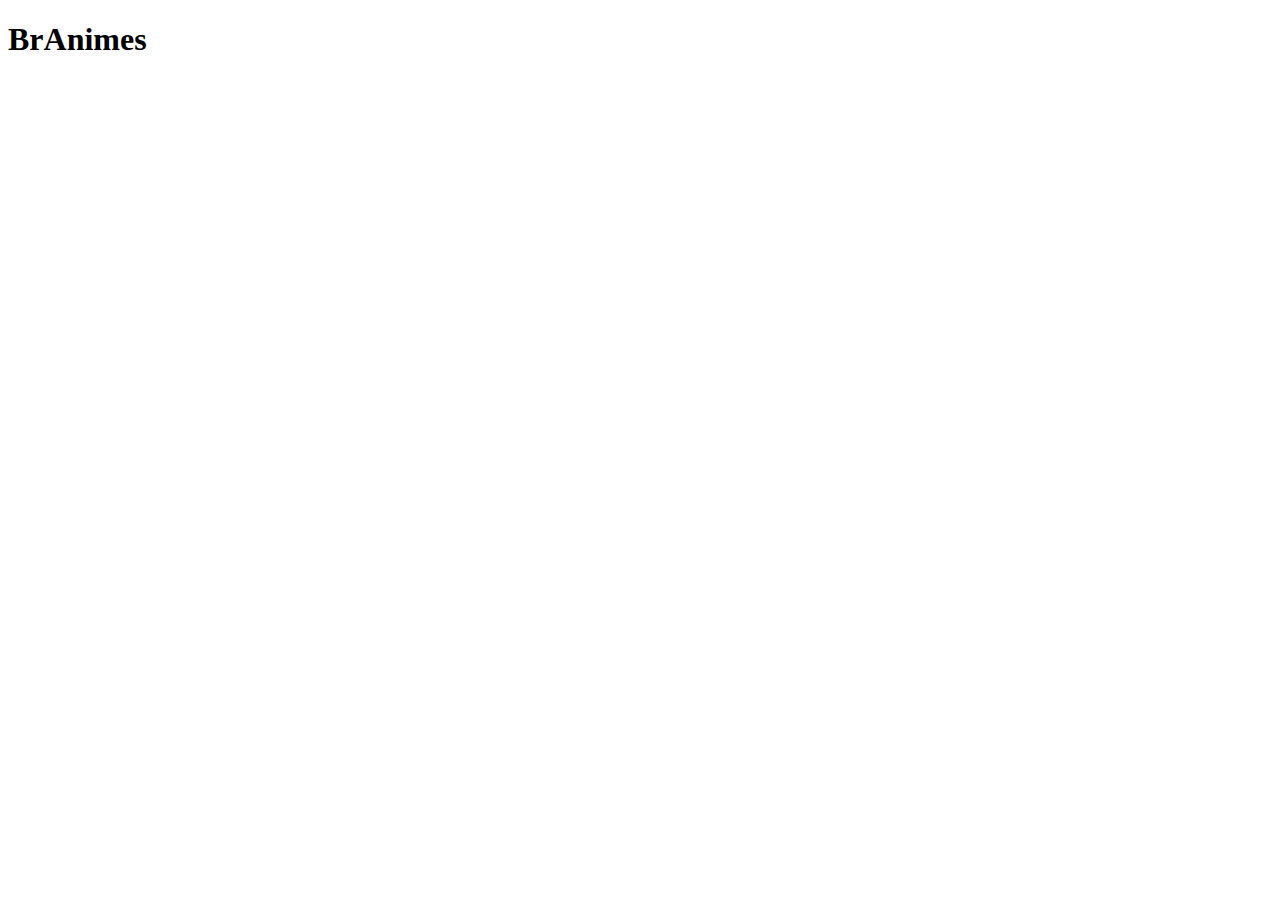
==== index.html @ b1eb2b4c "Atualizei a home" ====
<!DOCTYPE html>
<html>
<head>
    <meta charset="UTF-8">
    <meta name="viewport" content="width=device-width, initial-scale=1.0">
    <title>Document</title>
</head>
<body>
    <h1>BrAnimes</h1>
</body>
</html>
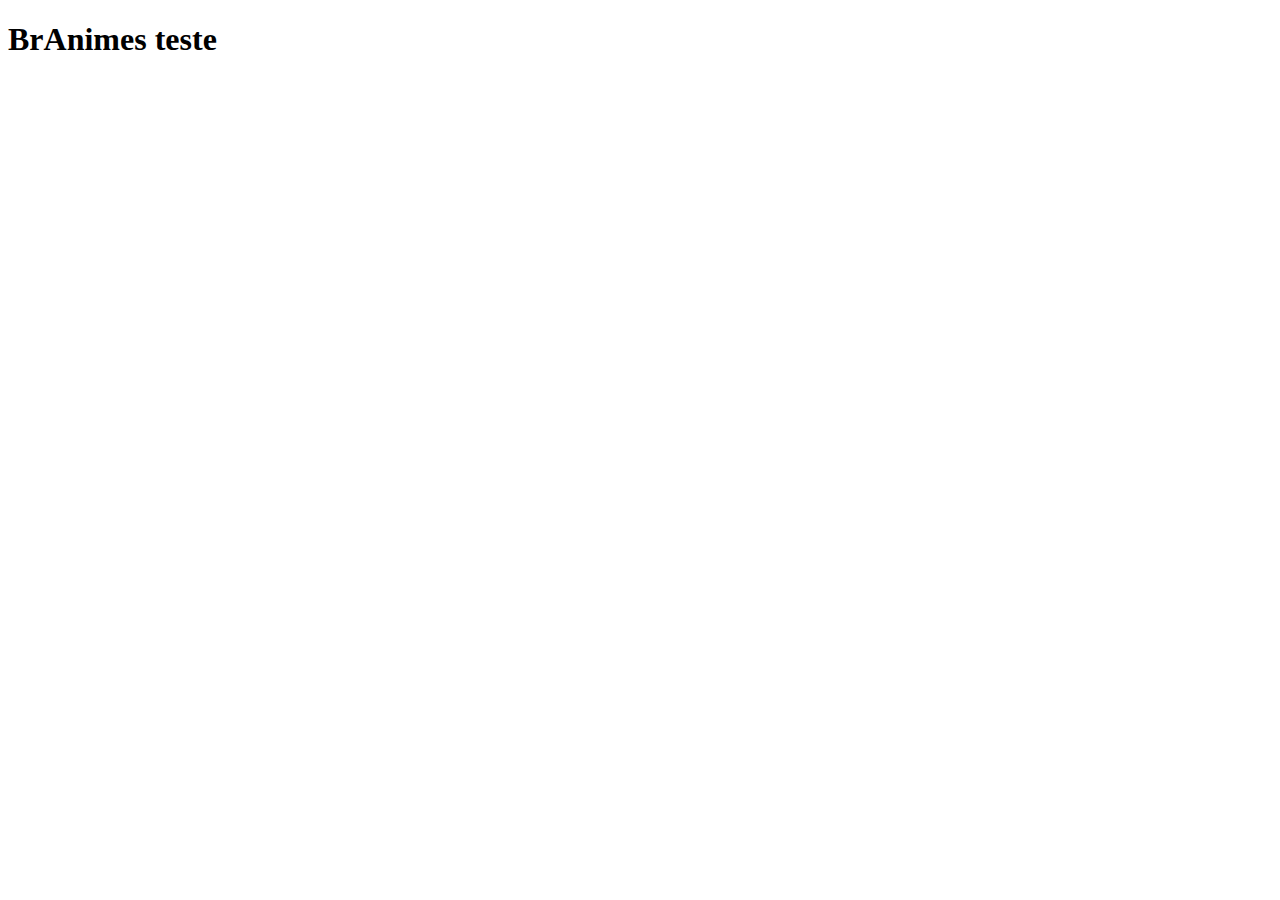
==== commit 2e53286c: "atualizei" ====
--- a/index.html
+++ b/index.html
@@ -6,6 +6,6 @@
     <title>Document</title>
 </head>
 <body>
-    <h1>BrAnimes</h1>
+    <h1>BrAnimes teste</h1>
 </body>
 </html>
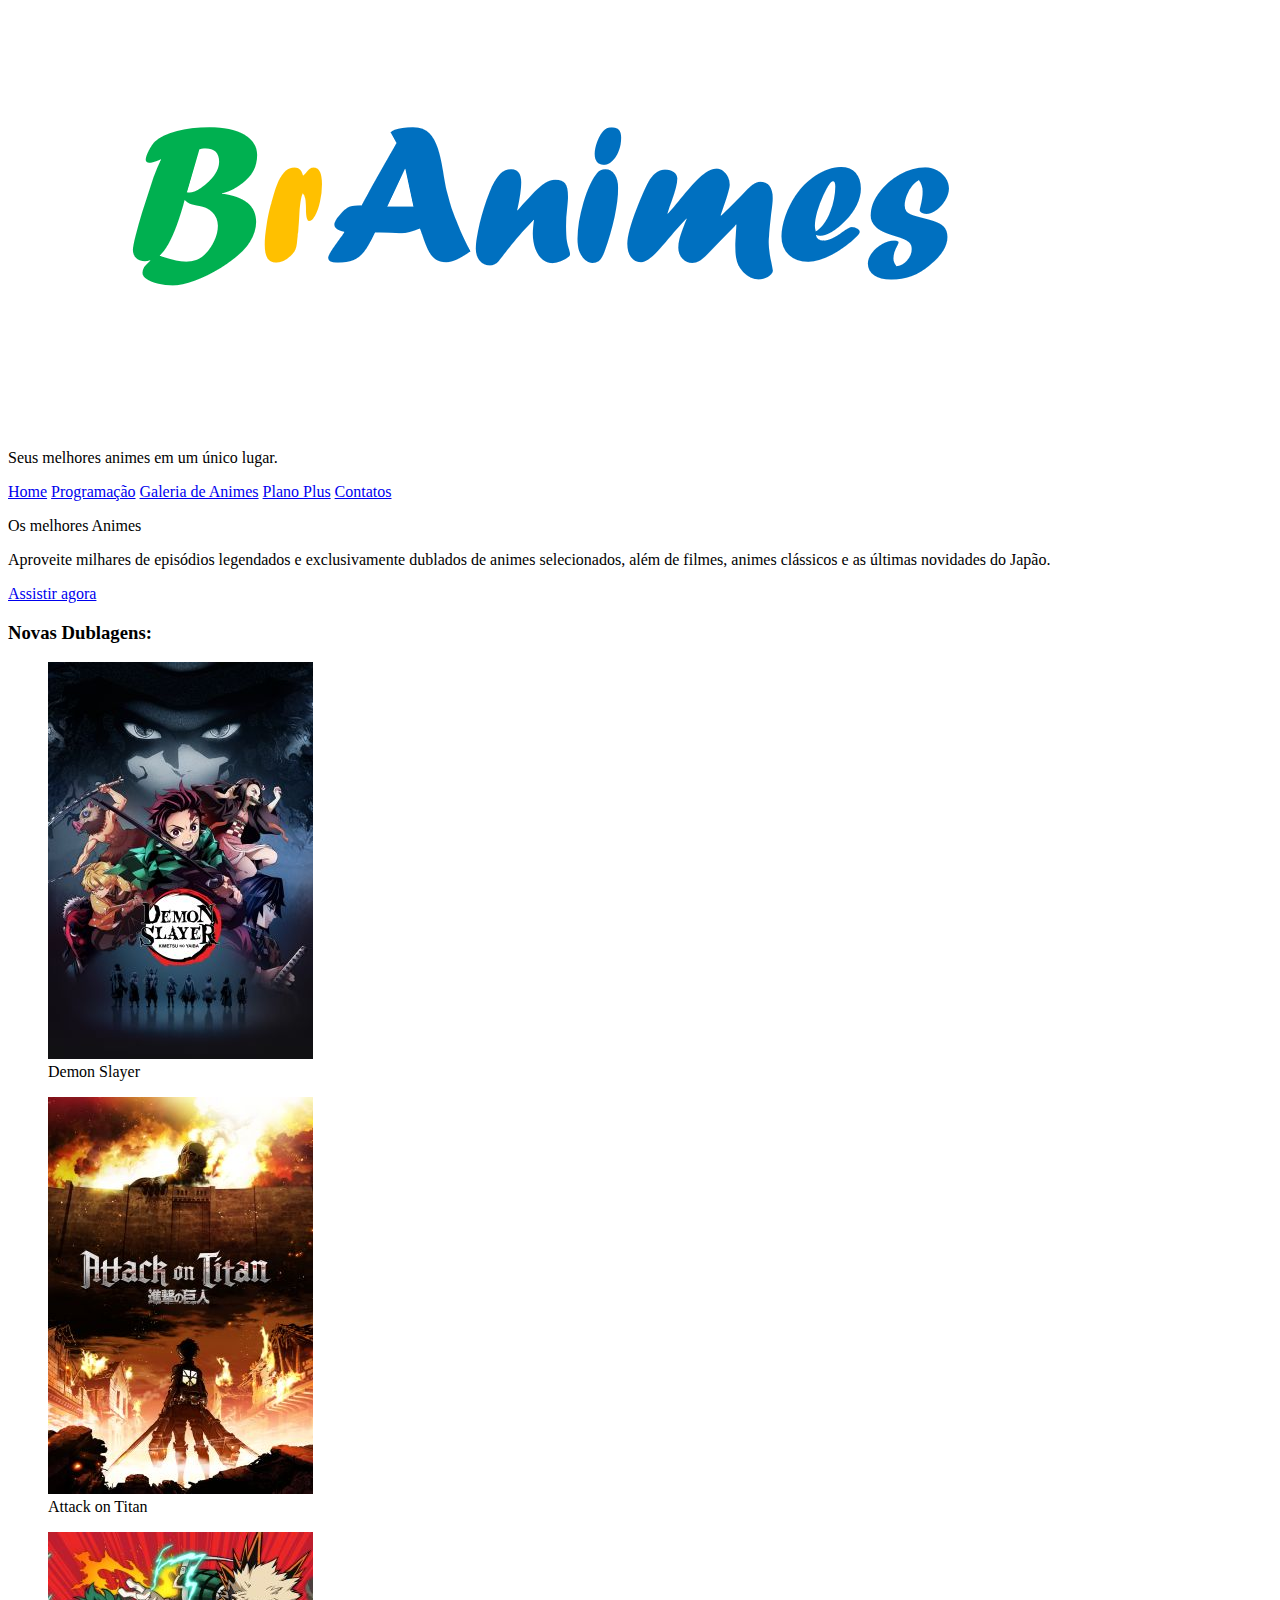
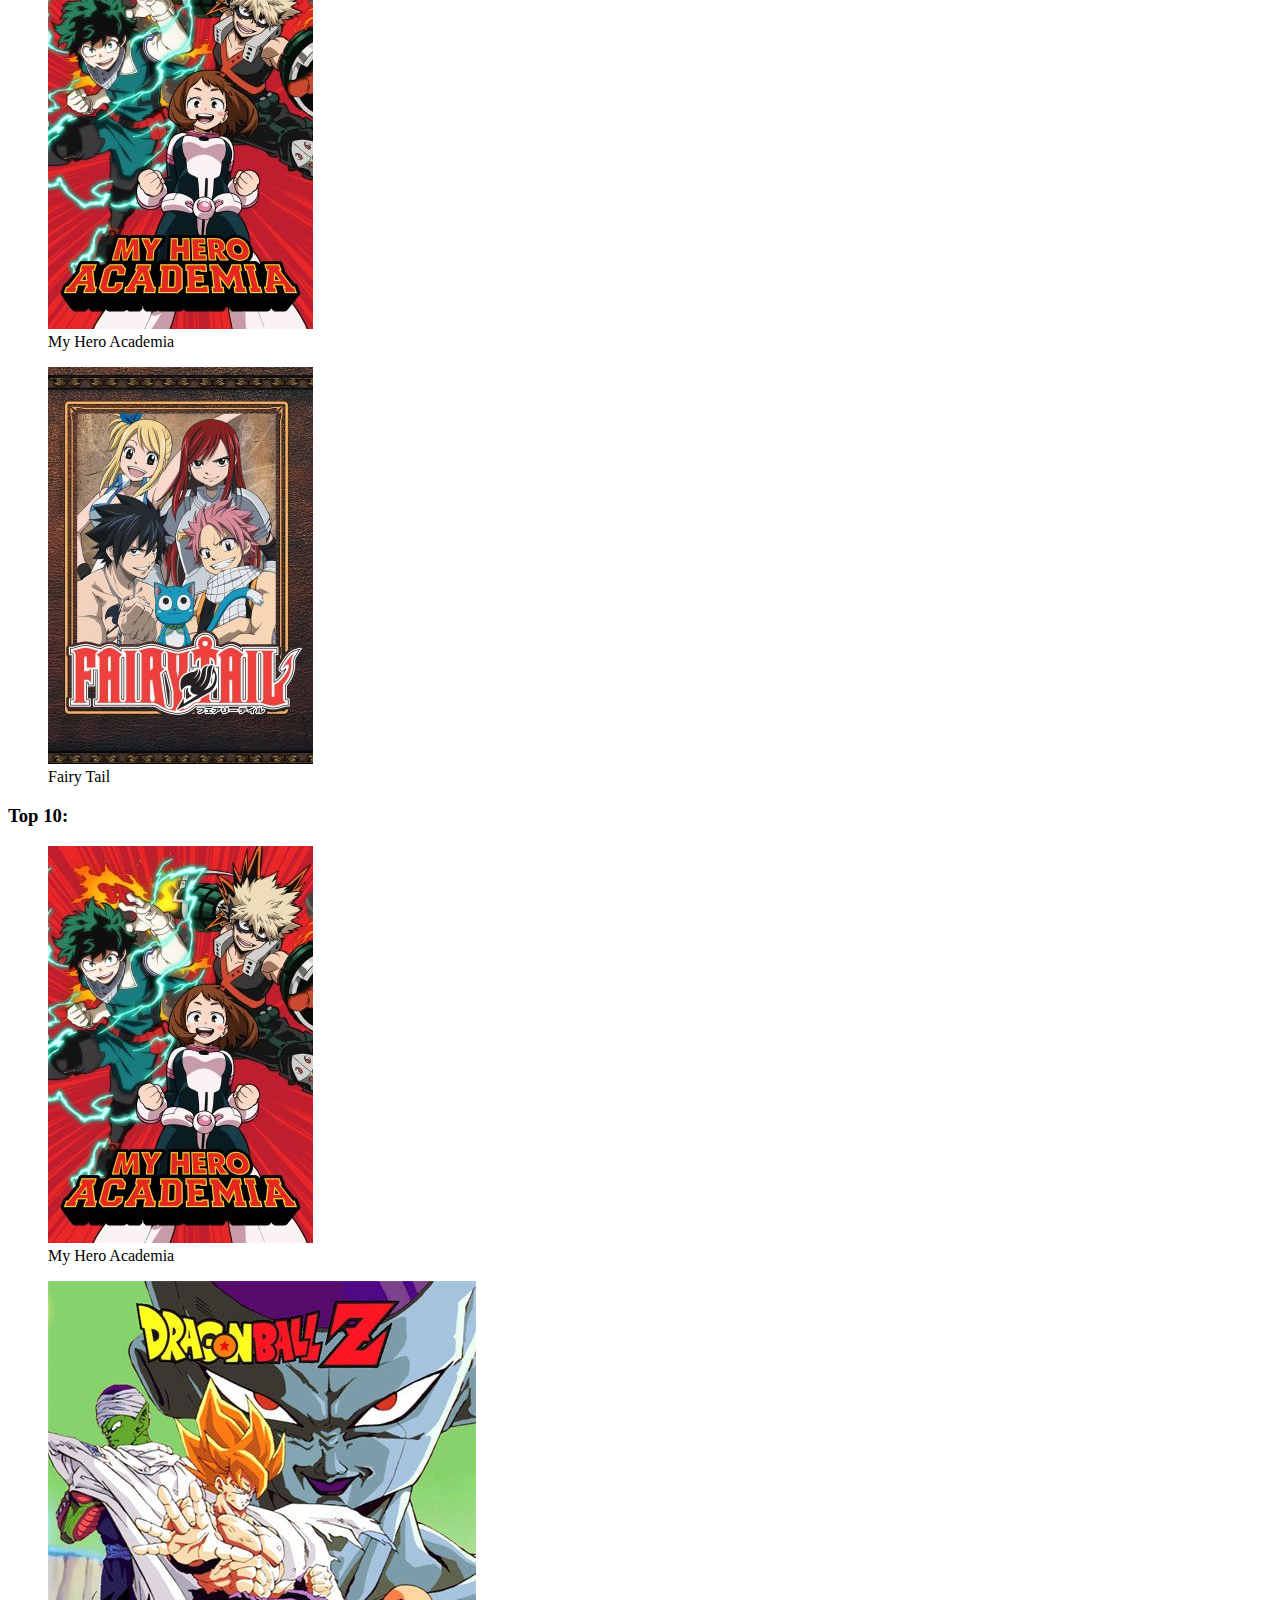
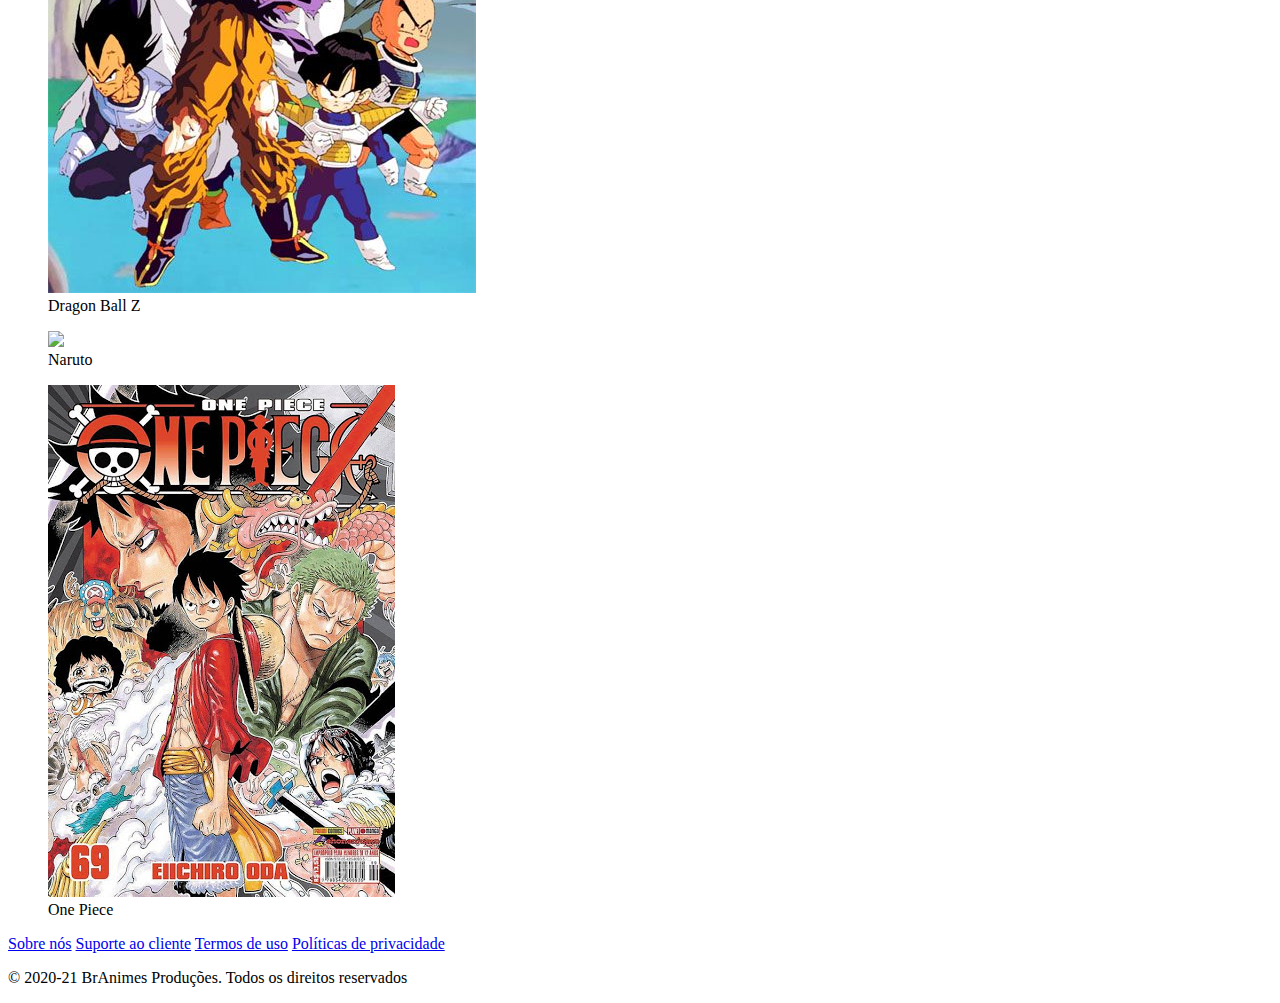
==== commit 7d7e542f: "Projeto" ====
--- a/index.html
+++ b/index.html
@@ -3,9 +3,90 @@
 <head>
     <meta charset="UTF-8">
     <meta name="viewport" content="width=device-width, initial-scale=1.0">
-    <title>Document</title>
+    <title>BrAnimes</title>
+    <link rel="shortcut icon" href="imagens/icone.png" type="image/x-icon">
 </head>
 <body>
-    <h1>BrAnimes teste</h1>
+    <header>
+    <div>
+    <section>
+        <img src="imagens/logo.png">
+    </section>
+    <section>
+        <p>Seus melhores animes em um único lugar.</p>
+        <nav>
+            <a href="index.html">Home</a>
+            <a href="Programação.html">Programação</a>
+            <a href="Galeria de animes.html">Galeria de Animes</a>
+            <a href="Plano Plus.html">Plano Plus</a>
+            <a href="Contato.html">Contatos</a>
+        </nav>
+    </section>
+    </div>
+    </header>
+    <main>
+        <section>
+            <p>
+                Os melhores Animes
+            </p>
+            <p>
+                Aproveite milhares de episódios legendados e exclusivamente dublados de animes selecionados, além de filmes, animes clássicos e as últimas novidades do Japão.
+            </p>
+            <a href="#">Assistir agora</a>
+        </section>
+            <section>
+                <h3>Novas Dublagens:</h3>
+                <div>
+                    <figure>
+                        <img src="imagens/Demon Slayer.jpg">
+                        <figcaption>Demon Slayer</figcaption>
+                    </figure>
+                    <figure>
+                        <img src="imagens/AttackOnTitan.jpg">
+                        <figcaption>Attack on Titan</figcaption>
+                    </figure>
+                    <figure>
+                        <img src="imagens/My Hero Academia.jpg">
+                        <figcaption>My Hero Academia</figcaption>
+                    </figure>
+                    <figure>
+                        <img src="imagens/Fairy Tail.jpg">
+                        <figcaption>Fairy Tail</figcaption>
+                    </figure>
+                </div>
+            </section>
+            <section>
+                <h3>Top 10:</h3>
+                <div>
+                    <figure>
+                        <img src="imagens/My Hero Academia.jpg">
+                        <figcaption>My Hero Academia</figcaption>
+                    </figure>
+                    <figure>
+                        <img src="imagens/dragonballz.jpg">
+                        <figcaption>Dragon Ball Z</figcaption>
+                    </figure>
+                    <figure>
+                        <img src="imagens/Naruto.jpg">
+                        <figcaption>Naruto</figcaption>
+                    </figure>
+                    <figure>
+                        <img src="imagens/onepiece.jpg">
+                        <figcaption>One Piece</figcaption>
+                    </figure>
+                </div>
+            </section>  
+    </main>
+    <footer>
+        <div>
+        <nav>
+        <a href="sobre.html">Sobre nós</a>
+        <a href="suporte.html">Suporte ao cliente</a>
+        <a href="termos.html">Termos de uso</a>
+        <a href="politicas.html">Políticas de privacidade</a>
+        </nav>
+    <p>&copy; 2020-21 BrAnimes Produções. Todos os direitos reservados</p>
+        </div>
+    </footer>
 </body>
 </html>
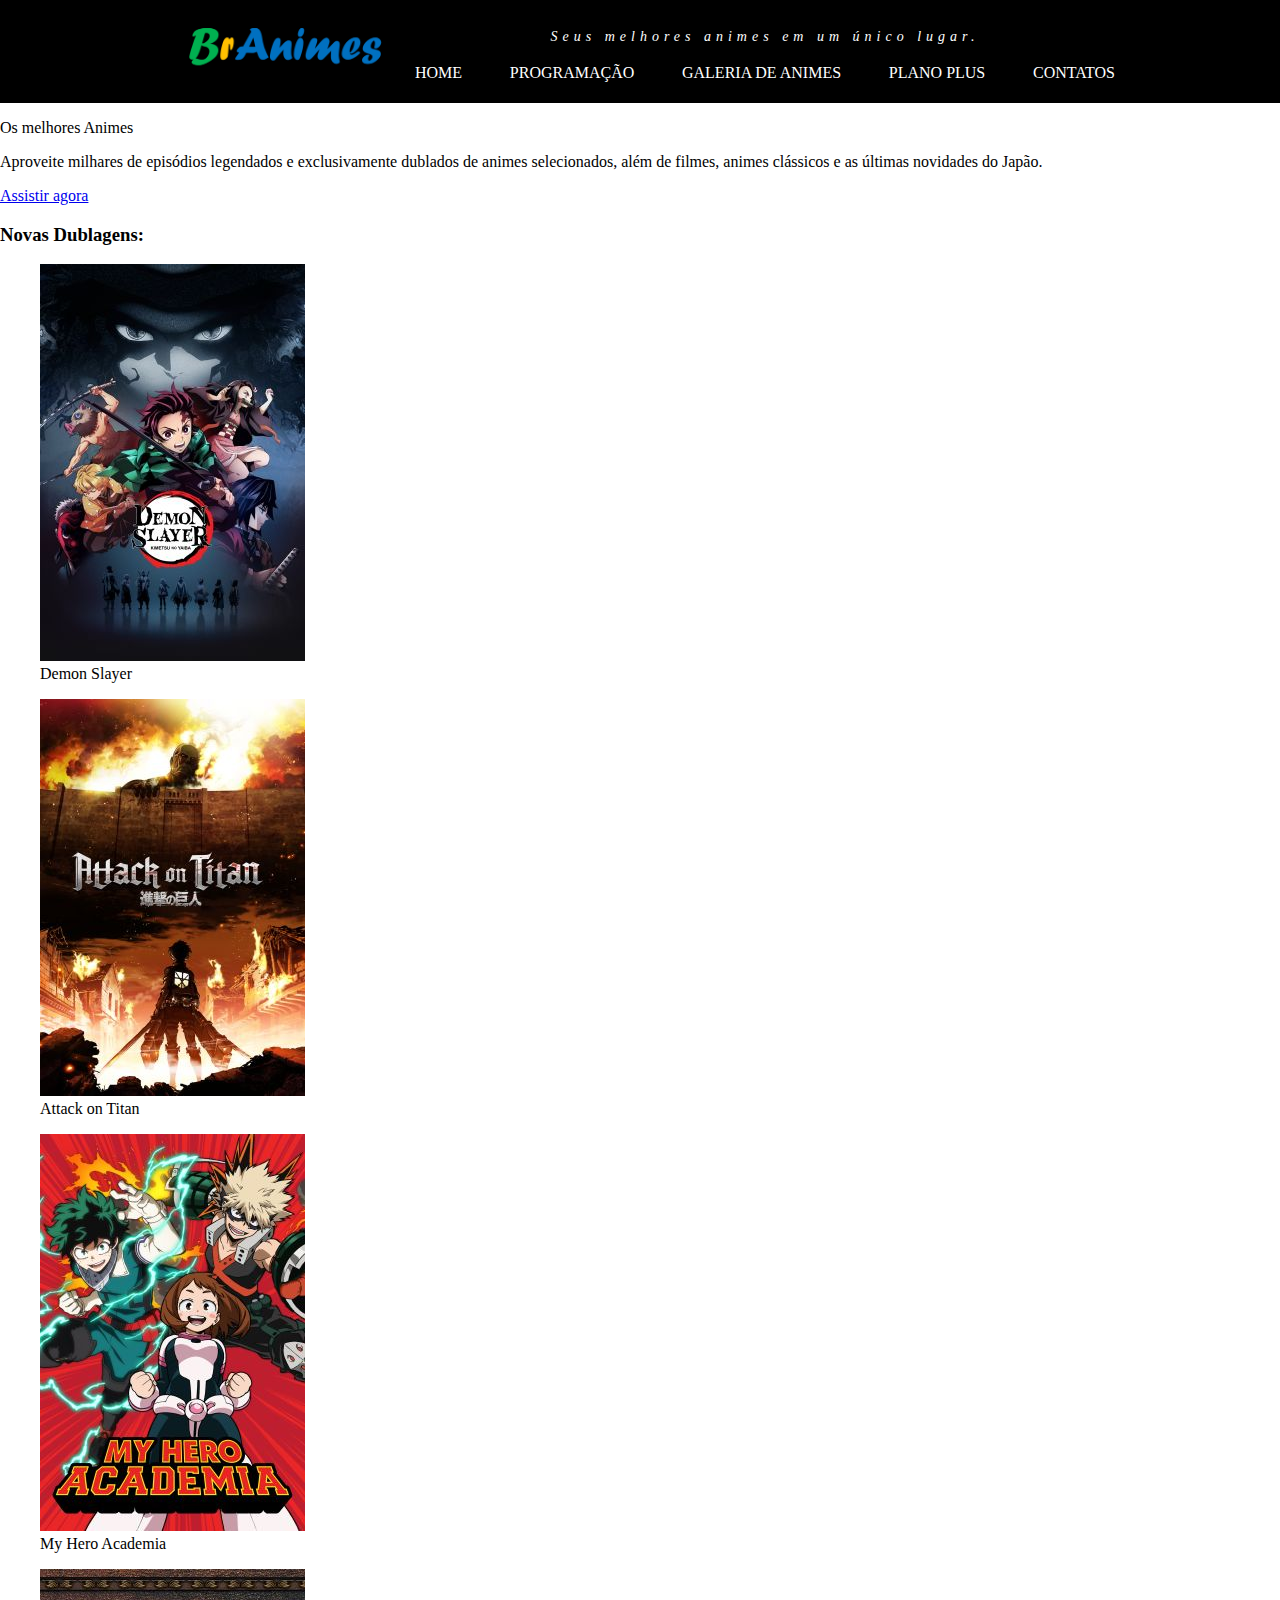
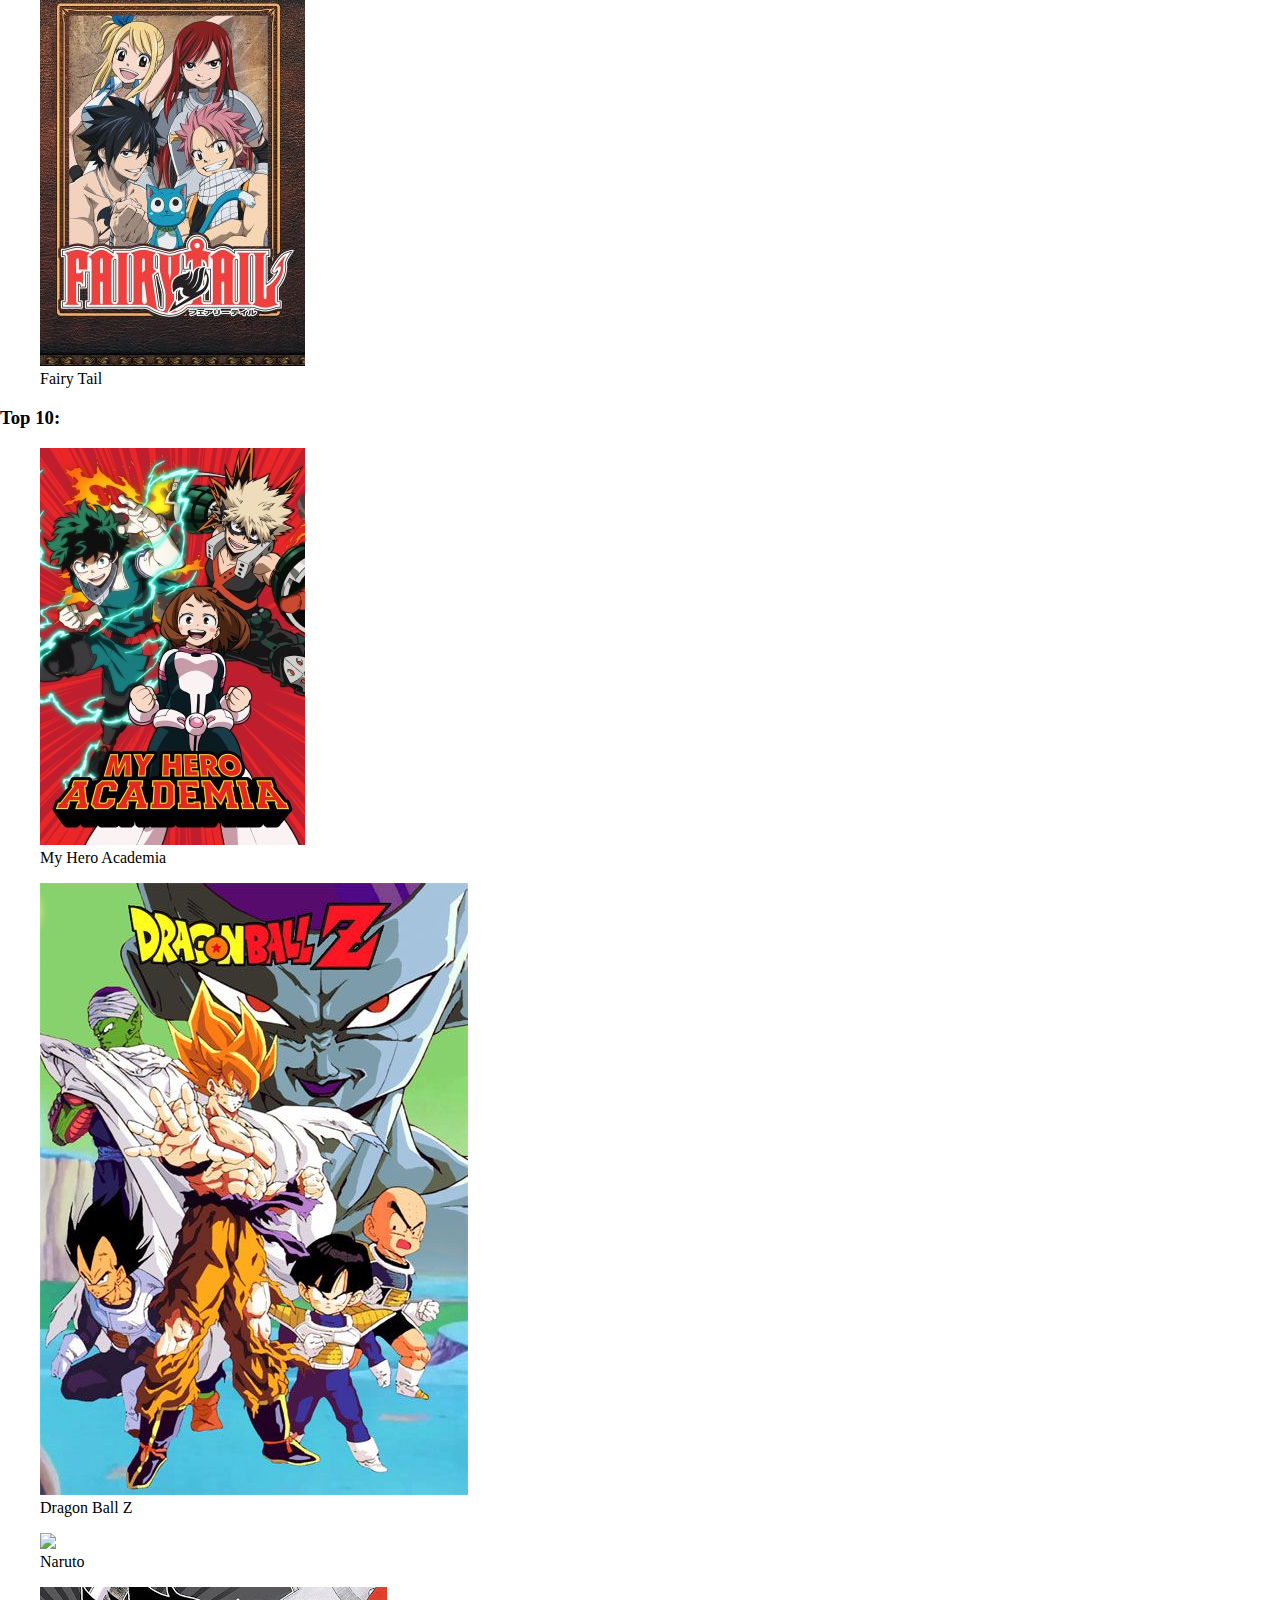
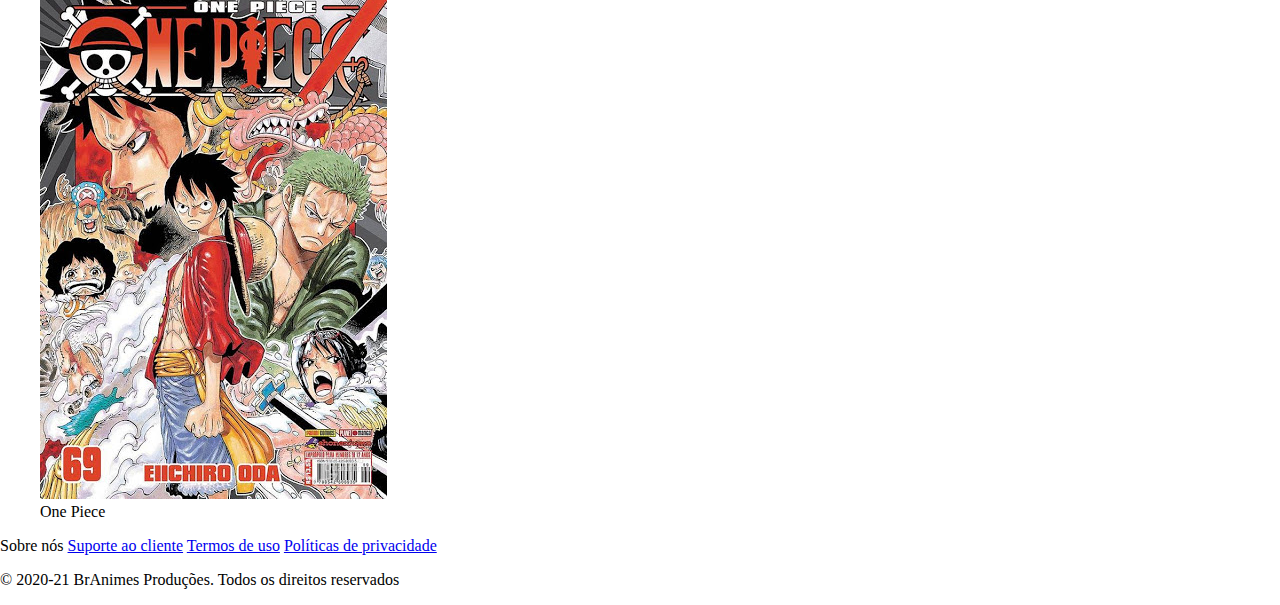
==== commit 1a05afb6: "aplicação de css no cabeçalho" ====
--- a/index.html
+++ b/index.html
@@ -5,14 +5,15 @@
     <meta name="viewport" content="width=device-width, initial-scale=1.0">
     <title>BrAnimes</title>
     <link rel="shortcut icon" href="imagens/icone.png" type="image/x-icon">
+    <link rel="stylesheet" href="css/estilo.css">
 </head>
 <body>
     <header>
-    <div>
-    <section>
+    <div class="conteiner">
+    <section id="logo">
         <img src="imagens/logo.png">
     </section>
-    <section>
+    <section id="direita">
         <p>Seus melhores animes em um único lugar.</p>
         <nav>
             <a href="index.html">Home</a>
@@ -78,14 +79,14 @@
             </section>  
     </main>
     <footer>
-        <div>
+        <div class="conteiner>
         <nav>
         <a href="sobre.html">Sobre nós</a>
         <a href="suporte.html">Suporte ao cliente</a>
         <a href="termos.html">Termos de uso</a>
         <a href="politicas.html">Políticas de privacidade</a>
         </nav>
-    <p>&copy; 2020-21 BrAnimes Produções. Todos os direitos reservados</p>
+        <p>&copy; 2020-21 BrAnimes Produções. Todos os direitos reservados</p>
         </div>
     </footer>
 </body>
--- a/css/estilo.css
+++ b/css/estilo.css
@@ -0,0 +1,47 @@
+body{
+    padding: 0; /*esta tirando o espaço do canto da pagina*/
+    margin: 0; /*está diminuindo a margem da pagina*/
+}
+.conteiner{
+    width: 960px; /*está ajustando a caixa da div*/
+    margin:auto; /*está medindo automaticamente as margens esquerda e direita para centralizar*/
+}
+header{ 
+    background-color: #000000; /*está alicando a cor no cabeçalho*/
+    color: #ffffff; /*está alterando a cor da fonte*/
+}
+header .conteiner{
+    display: flex; 
+    align-items: center;
+}
+#logo{
+    width: 250px; /*diminuindo o tamanho geral do logo*/
+}
+#logo img{
+    width: 100%; /*mantendo a qualidade de imagem 100%*/
+}
+#direita{
+    flex-grow: 1;
+    text-align: center;
+}
+#direita p{
+    letter-spacing: 5px;
+    font-size: 14px;
+    font-style: italic;
+}
+
+header nav{
+    display: flex;
+    justify-content: space-between;
+}
+header nav a{
+    text-decoration: none;
+    color: #ffffff;
+    padding: 5px;
+    text-transform: uppercase;
+}
+header nav a:hover{
+    background-color: #0000ff;
+    color: #ffffff;
+
+}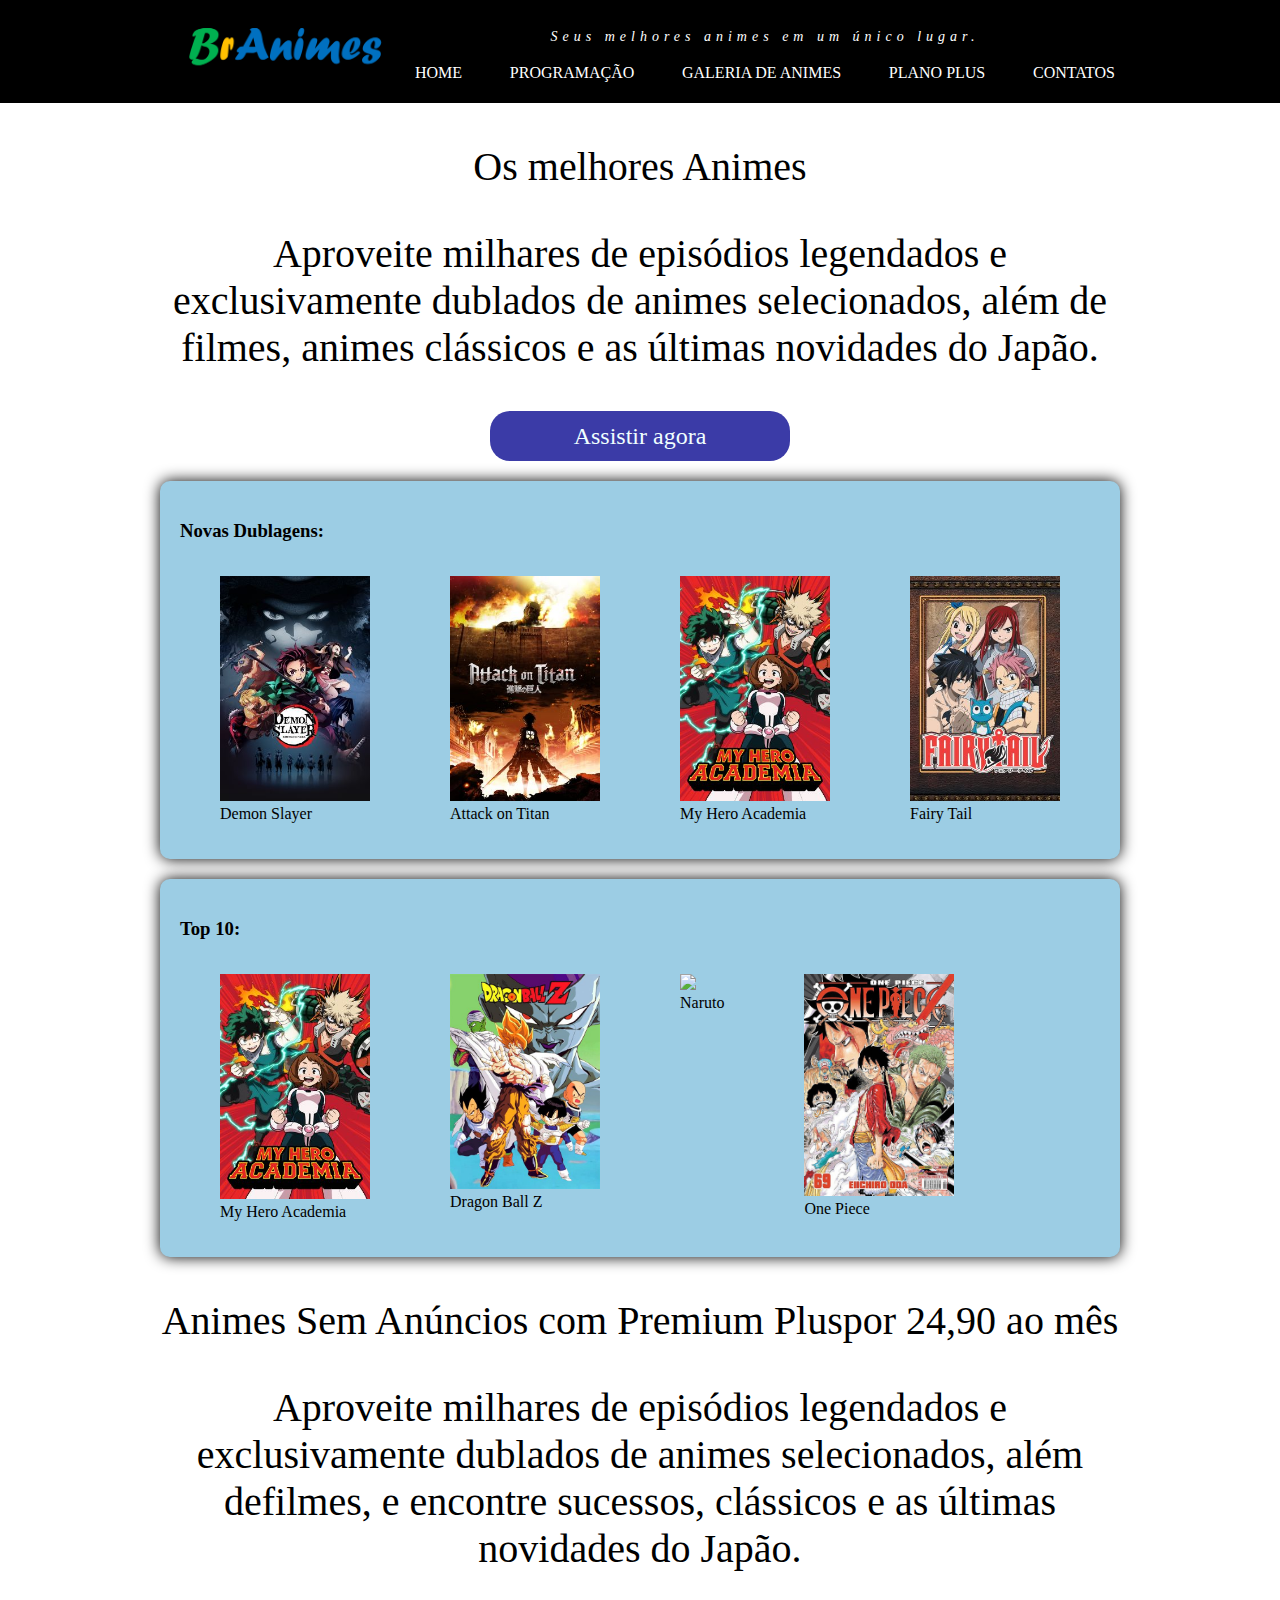
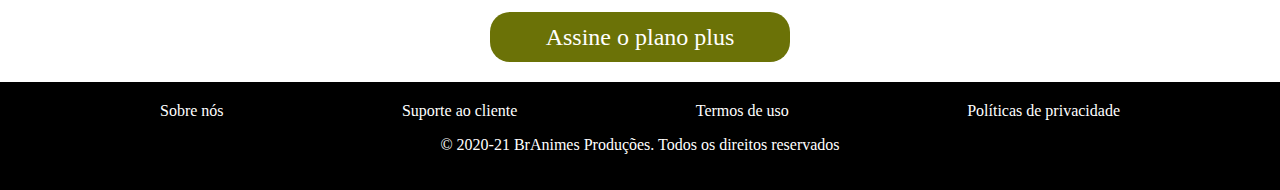
==== commit b3bf28a3: "finalizado" ====
--- a/index.html
+++ b/index.html
@@ -26,16 +26,16 @@
     </div>
     </header>
     <main>
-        <section>
+        <section class="texto_banner">
             <p>
                 Os melhores Animes
             </p>
             <p>
                 Aproveite milhares de episódios legendados e exclusivamente dublados de animes selecionados, além de filmes, animes clássicos e as últimas novidades do Japão.
             </p>
-            <a href="#">Assistir agora</a>
+            <a href="#" id="assistir">Assistir agora</a> <!-- id= link não direcional-->
         </section>
-            <section>
+            <section class="destaque">
                 <h3>Novas Dublagens:</h3>
                 <div>
                     <figure>
@@ -56,7 +56,7 @@
                     </figure>
                 </div>
             </section>
-            <section>
+            <section class="destaque">
                 <h3>Top 10:</h3>
                 <div>
                     <figure>
@@ -76,10 +76,17 @@
                         <figcaption>One Piece</figcaption>
                     </figure>
                 </div>
-            </section>  
+            </section>
+            
+        <section class="texto_banner">
+            <p>Animes Sem Anúncios com Premium Pluspor 24,90 ao mês</p>
+            <p>Aproveite milhares de episódios legendados e exclusivamente dublados de animes selecionados, além defilmes, e encontre sucessos, clássicos e as últimas novidades do Japão.</p>
+            <a href="#" id="assinar">Assine o plano plus</a> <!-- link não dicerional-->
+        </section>
+
     </main>
     <footer>
-        <div class="conteiner>
+        <div class="conteiner">
         <nav>
         <a href="sobre.html">Sobre nós</a>
         <a href="suporte.html">Suporte ao cliente</a>
--- a/css/estilo.css
+++ b/css/estilo.css
@@ -35,7 +35,7 @@
     justify-content: space-between;
 }
 header nav a{
-    text-decoration: none;
+    text-decoration: none; /* NONE tira sublinhado de link*/
     color: #ffffff;
     padding: 5px;
     text-transform: uppercase;
@@ -43,5 +43,142 @@
 header nav a:hover{
     background-color: #0000ff;
     color: #ffffff;
+}
 
-}+footer{
+    background-color: #000000; /*cor de fundo do rodapé*/
+    color: #ffffff; /* cor da fonte*/
+    text-align: center; /* centralizando*/
+    padding: 20px; 
+}
+footer nav{
+    display: flex; /* mantém os elementos lado a lado*/
+    justify-content: space-between; /*ativado somente pelo display flex, ajusta com o espaço da tela dispinível*/
+}
+footer nav a{
+    text-decoration: none;
+    color: #ffffff;
+}
+footer nav a:hover{
+    color: #0000ff;
+    text-decoration: overline underline; /* OVERLINE UNDERLINE aplica sublinhado de link*/ 
+}
+main{
+    margin: auto; /*ajustou automáticamente as margens*/
+    width: 960px; /*determiniou a área onde o conteúdo vai ficar*/
+    min-height: 430px; /*determina o espaço minímo que o rodapé ocupara*/
+}
+main h1{
+    text-align: center; /*alinhamento*/
+}
+.texto_banner{
+    font-size: 30pt; /*aumentou a fonte*/
+    text-align: center; /*centralizou*/
+    margin: 20px 0px; /*aumentou o espaço entre os textos que estavam colados no cabeçalho e rodapé*/
+}
+#assistir{
+    text-decoration: none;
+    background-color: #3b3ba7;
+    display: block; /*tag de caixa que permite manipular altura e largura, e permite editar um link que é tag de linha*/
+    width: 300px;
+    height: 50px; /*linha da caixa*/
+    color: #f0ffff;
+    margin: auto;
+    font-size: 18pt; /*diminui o tamanho da fonte*/
+    line-height: 50px; /*alinhado a fonte com a linha da caixa já determinada*/
+    border-radius: 20px;/*arredonda as bordas*/
+}
+.destaque{
+    background-color: #9ccde4; /*aplicou uma cor dentro da section*/
+    margin-top: 20px; /*aplicou uma margem em cima*/
+    margin-bottom: 20px; /*aplicou uma margem em baixo*/
+    padding: 20px;/*espaçamento do conteúdo dentro da box*/
+    border-radius: 10px; 
+    box-shadow: 0px 0px 15px #000; /*aplicou sombra nas bordas*/
+}
+.destaque div{
+    display: flex; /*flex=força o conteúdo a ficar um do lado do outro*/
+}
+.destaque figure img{
+    width: 150px;
+}
+#assinar{
+    text-decoration: none;
+    display: block;
+    width: 300px;
+    height: 50px;
+    line-height: 50px;
+    font-size: 18pt;
+    color: #fff;
+    border-radius: 20px;
+    background-color: #6b7207;
+    margin: auto;
+}
+.programacao{
+    display: flex;
+    flex-wrap: wrap;
+}
+.programacao h3{
+    width: 100%;
+}
+.programacao article img{
+    width: 150px;
+}
+.programacao article figcaption{
+    width: 100%;
+    display: flex;
+}
+#galeria{
+    display: flex;
+    flex-wrap: wrap;
+    justify-content: center;
+}
+#galeria img{
+    width: 200px;
+    margin:10px 8px;
+}
+#destaque_plus{
+    display: flex;
+    justify-content: space-between;
+}
+#destaque_plus figcaption{
+    text-align: center;
+}
+.planos{
+    width: 300px;
+    text-align: center;
+    margin: 20px auto;
+    border: 2px solid #309e3a;
+    border-radius: 50px;
+    padding: 50px;
+}
+
+.planos ul{
+    text-align: left;
+}
+.planos span{
+    font-size: 22pt;
+    color: #1c08d1;
+}
+#contato{
+    display: flex;
+    justify-content: space-around;
+}
+input,textarea{
+    display: block;
+    background-color: #ccc;
+    margin: 20px;
+    padding: 10px;
+    width: 300px;
+    border-radius: 20px;
+    border: none;
+}
+#contato button{
+    font-size: 18pt;
+    width: 100%;
+    height: 50px;
+    color: #fff;
+    background-color: #ee0808;
+    border-radius: 50px;
+    border: none;
+}
